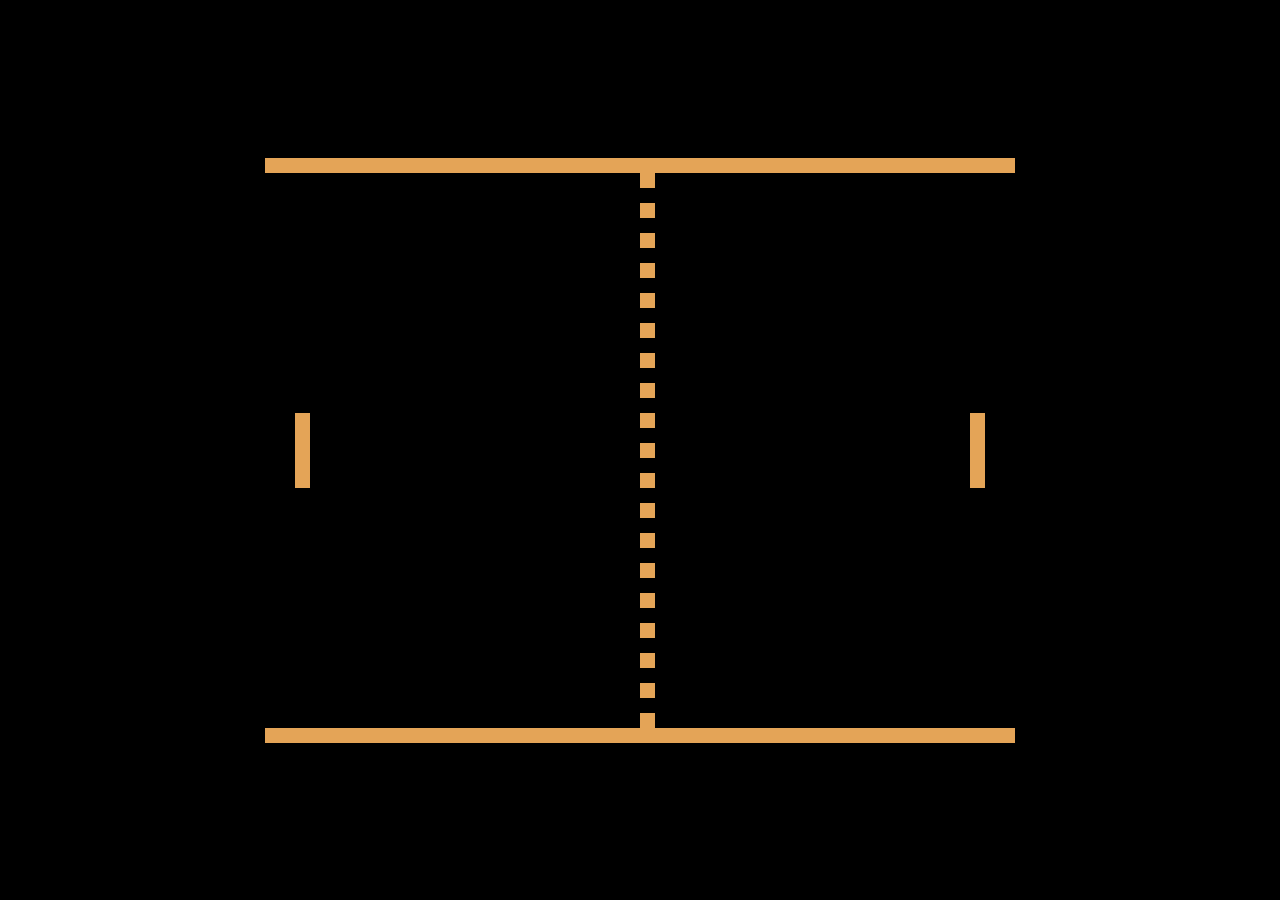
==== пинг-понг/index.html @ 8c135665 "пинг понг" ====
<!DOCTYPE html>
<html lang="ru">
<head>
    <meta charset="UTF-8">
    <meta http-equiv="X-UA-Compatible" content="IE=edge">
    <meta name="viewport" content="width=device-width, initial-scale=1.0">
    <title>Ping-pong</title>
    <link rel="stylesheet" href="style.css">
</head>
<body>
    <canvas width="750px" height="585px" id="game" class="canvas"></canvas>
    <script src="./script.js"></script>
</body>
</html>
---- пинг-понг/style.css ----
html,
body {
    width: 100%;
    height: 100%;
    margin: 0;
}

body {
    background-color: black;
    display: flex;
    align-items: center;
    justify-content: center;
    flex-direction: column;
}
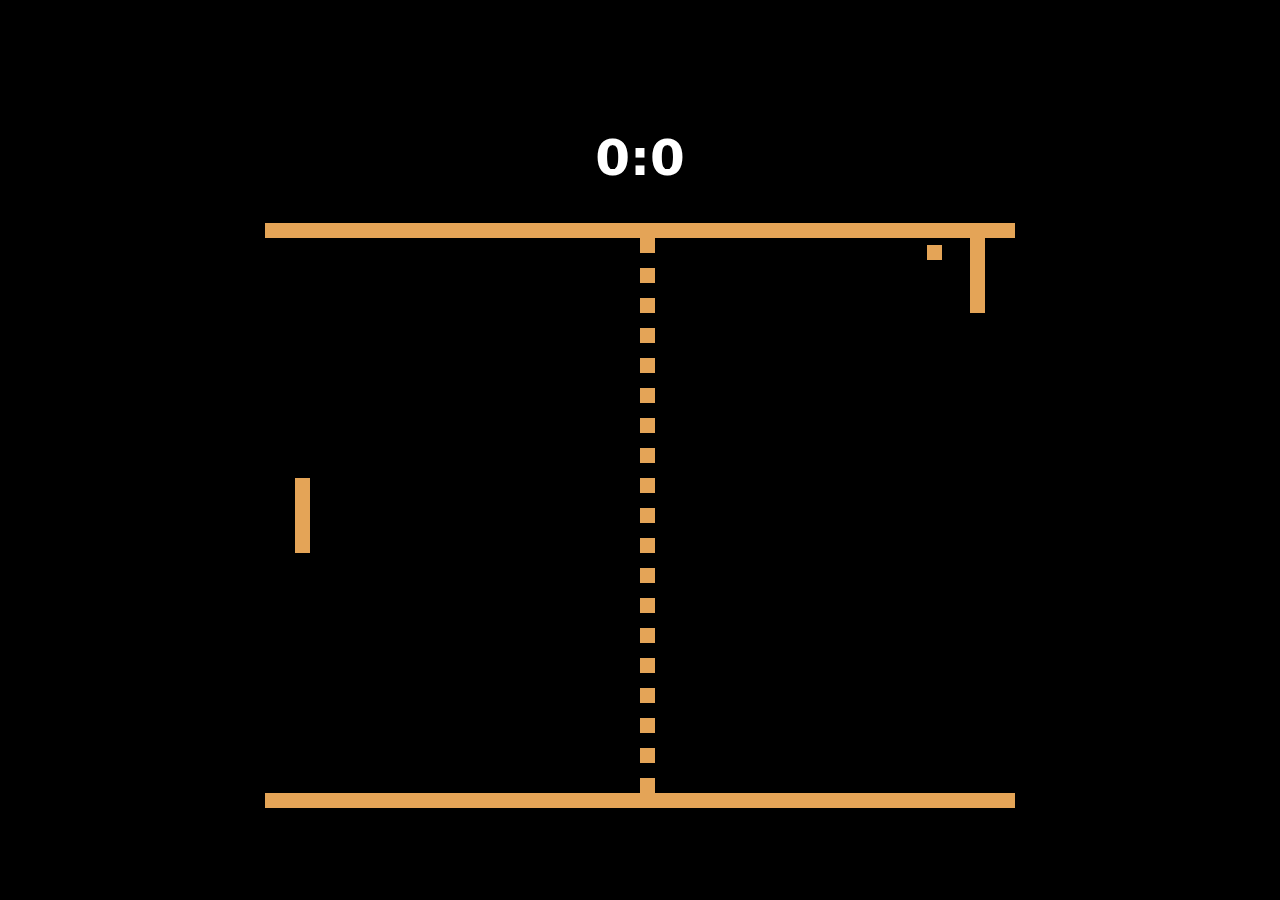
==== commit 252a8f4b: "пинг-понг 2.0" ====
--- a/пинг-понг/index.html
+++ b/пинг-понг/index.html
@@ -8,7 +8,12 @@
     <link rel="stylesheet" href="style.css">
 </head>
 <body>
+    <div class="table">
+        <p class="table__counter" id="leftCounter">0</p>
+        <p class="table__counter">:</p>
+        <p class="table__counter" id="rightCounter">0</p>
+    </div>
     <canvas width="750px" height="585px" id="game" class="canvas"></canvas>
-    <script src="./script.js"></script>
+    <script src="script.js"></script>
 </body>
 </html>--- a/пинг-понг/style.css
+++ b/пинг-понг/style.css
@@ -13,3 +13,17 @@
     flex-direction: column;
 }
 
+.table{
+    display: flex;
+    min-width: 200px;
+    justify-content: center;
+    align-items: center;
+}
+
+.table__counter {
+    color: white;
+    font-size: 50px;
+    line-height: 0.6;
+    font-weight: 600;
+    font-family: system-ui;
+}